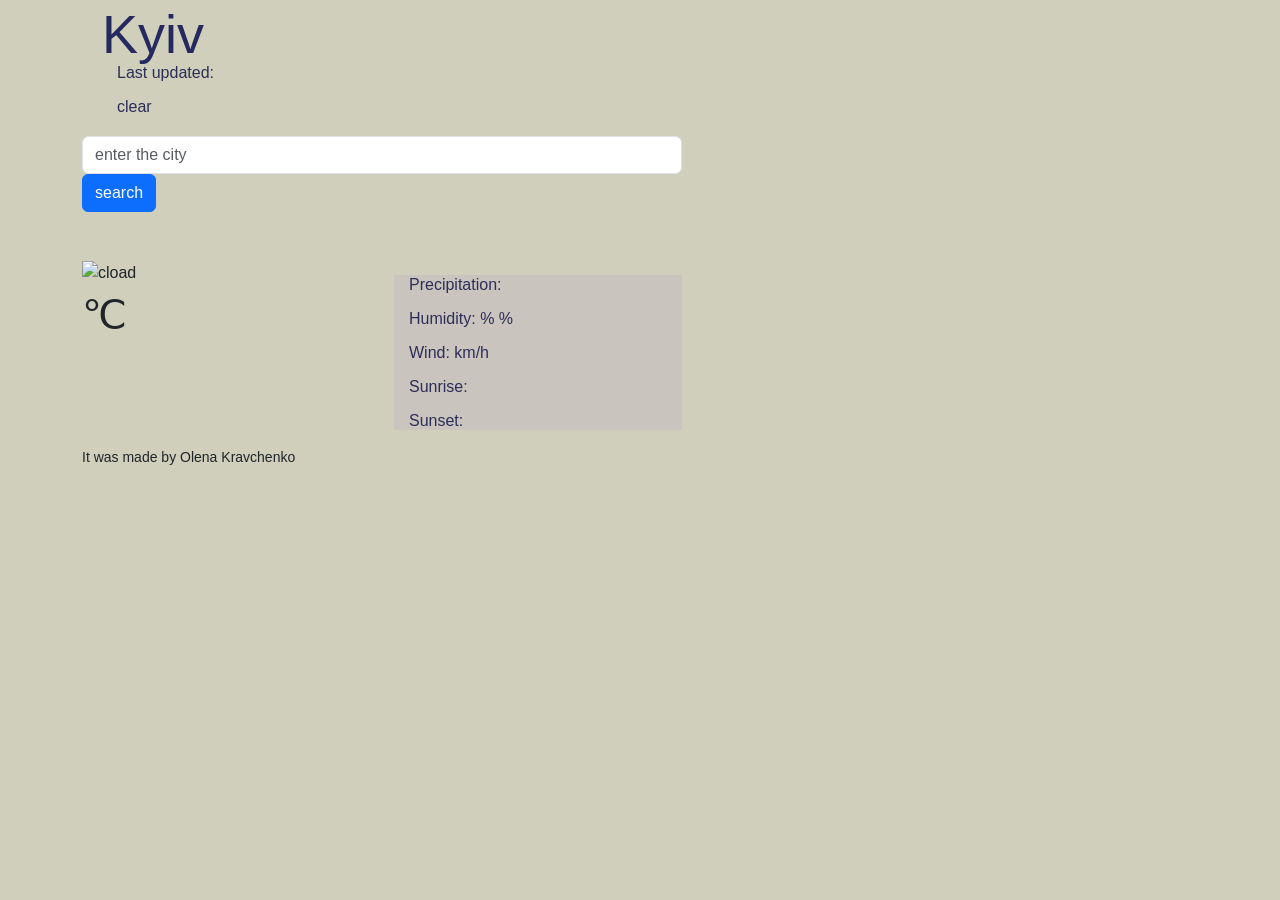
==== weather.html @ bd832c3c "transform" ====
<!DOCTYPE html>
<html lang="en">
  <head>
    <meta charset="UTF-8" />
    <meta http-equiv="X-UA-Compatible" content="IE=edge" />
    <meta name="viewport" content="width=device-width, initial-scale=1.0" />
    <link
      href="https://cdn.jsdelivr.net/npm/bootstrap@5.2.0-beta1/dist/css/bootstrap.min.css"
      rel="stylesheet"
      integrity="sha384-0evHe/X+R7YkIZDRvuzKMRqM+OrBnVFBL6DOitfPri4tjfHxaWutUpFmBp4vmVor"
      crossorigin="anonymous"
    />
    <script
      src="https://cdn.jsdelivr.net/npm/bootstrap@5.2.0-beta1/dist/js/bootstrap.bundle.min.js"
      integrity="sha384-pprn3073KE6tl6bjs2QrFaJGz5/SUsLqktiwsUTF55Jfv3qYSDhgCecCxMW52nD2"
      crossorigin="anonymous"
    ></script>
    <script src="https://unpkg.com/axios/dist/axios.min.js"></script>
    <link rel="stylesheet" href="src/weather.css" />
    <title>vanillawet</title>
  </head>
  <body>
    <div class="container">
      <div class="weather-app-wrapper">
        <div class="weather app">
          <div class="city">
            <h1 id="city">Kyiv</h1>
            <ul>
              <li>Last updated: <span id="date"></span></li>
              <li id="description">clear</li>
            </ul>
          </div>
          <form id="searchForm" class="mb-5">
            <input
              type="search"
              placeholder="enter the city"
              class="form-control"
              id="city-input"
            />
            <input type="submit" value="search" class="btn btn-primary" />
          </form>
          <div class="row">
            <div class="col-6">
              <div class="weather-temperature">
                <img src="src" alt="cload" id="icon" />
                <div class="float-left">
                  <strong id="temperature"></strong>
                  <span>℃</span>
                </div>
              </div>
            </div>
            <div class="col-6">
              <ul class="weatherDetailes">
                <li>Precipitation:<span id="precipitation"></span></li>
                <li>Humidity: <span id="humidity">%</span> %</li>
                <li>Wind: <span id="wind"></span> km/h</li>
                <li>Sunrise: <span id="sunrise"></span></li>
                <li>Sunset: <span id="sunset"></span></li>
              </ul>
            </div>
          </div>
        </div>
        <div class="row" id="forecast"></div>
        <small>It was made by Olena Kravchenko</small>
      </div>
    </div>
  </body>
  <script src="src/weather.js"></script>
</html>
---- src/weather.css ----
body {
  font-family: Verdana, Geneva, Tahoma, sans-serif;
  background-color: rgb(207, 207, 187);
  border: 1 px #4c5258;
}
.weather-app-wrapper {
  max-width: 600px;
  margin: 30 px;
}
.weather-app {
  padding: 20 px;
  border: 1 px solid #4c5258;
  border-radius: 5px;
}

.weather h1 {
  color: rgb(37, 41, 95);
  font-size: 54px;
  font-weight: 500;
  height: 28px;
  line-height: 29px;
  text-align: left;
  margin-bottom: 0;
}

.weather ul {
  margin: 0;
  padding: 0;
}
.weather li {
  list-style: none;
  margin: 15px;
  color: rgb(45, 45, 88);
  font-size: 16 px;
  font-weight: 100;
  line-height: 19px;
}
.city {
  margin-bottom: 20px;
  margin: 20px;
}
.float-left {
  font-size: 40px;
}
.weather-temperature-forecast {
  font-size: 25px;
  margin-bottom: 20px;
}
.forecast-min {
  opacity: 0.5;
}
.weather-date {
  opacity: 0.5;
  font-size: 25px;
}
.weatherDetailes {
  color: black;
  background-color: rgb(201, 196, 190);
}
.container {
  border-radius: 1px #4c5258;
}
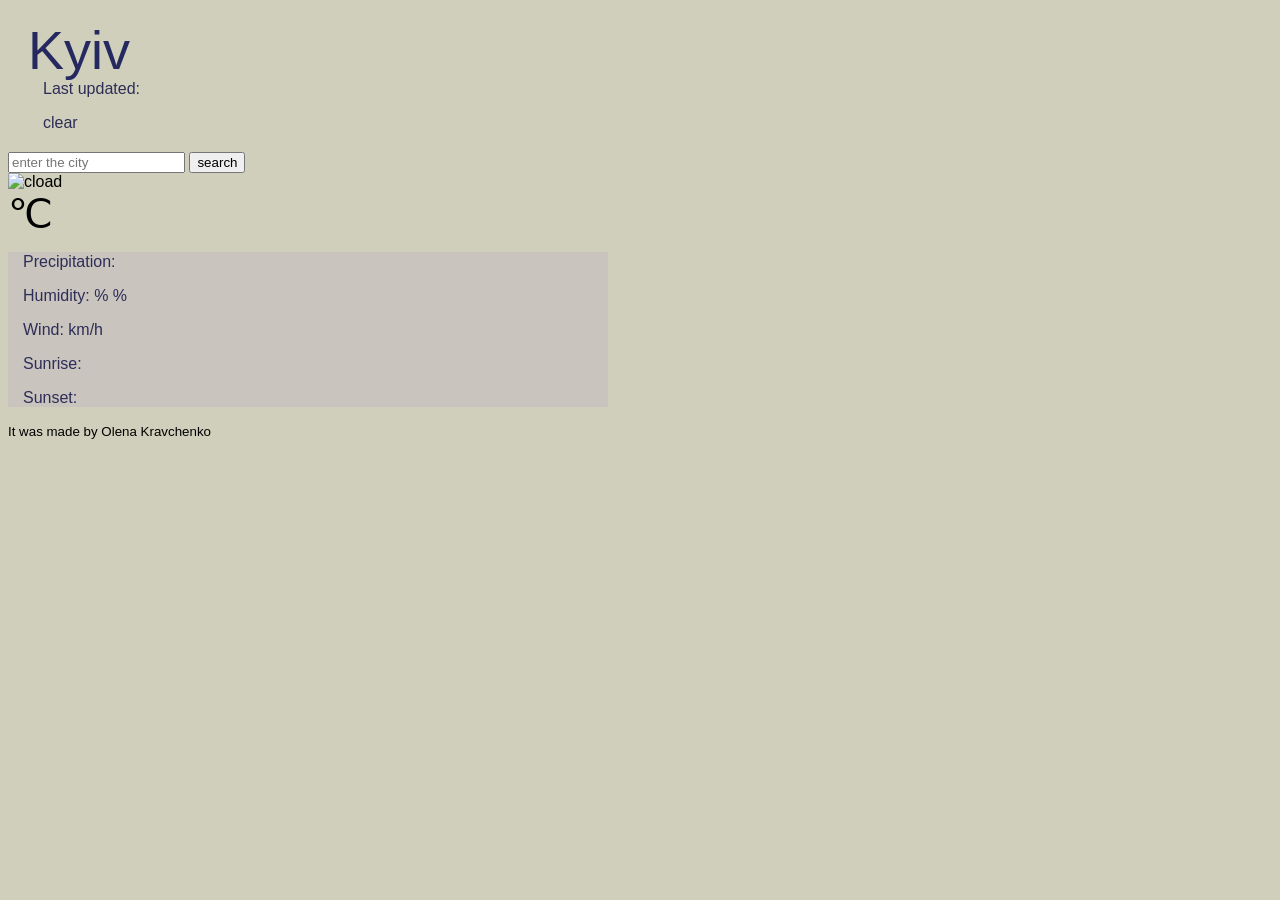
==== commit 6ee5020e: "to improve" ====
--- a/weather.html
+++ b/weather.html
@@ -4,17 +4,7 @@
     <meta charset="UTF-8" />
     <meta http-equiv="X-UA-Compatible" content="IE=edge" />
     <meta name="viewport" content="width=device-width, initial-scale=1.0" />
-    <link
-      href="https://cdn.jsdelivr.net/npm/bootstrap@5.2.0-beta1/dist/css/bootstrap.min.css"
-      rel="stylesheet"
-      integrity="sha384-0evHe/X+R7YkIZDRvuzKMRqM+OrBnVFBL6DOitfPri4tjfHxaWutUpFmBp4vmVor"
-      crossorigin="anonymous"
-    />
-    <script
-      src="https://cdn.jsdelivr.net/npm/bootstrap@5.2.0-beta1/dist/js/bootstrap.bundle.min.js"
-      integrity="sha384-pprn3073KE6tl6bjs2QrFaJGz5/SUsLqktiwsUTF55Jfv3qYSDhgCecCxMW52nD2"
-      crossorigin="anonymous"
-    ></script>
+
     <script src="https://unpkg.com/axios/dist/axios.min.js"></script>
     <link rel="stylesheet" href="src/weather.css" />
     <title>vanillawet</title>
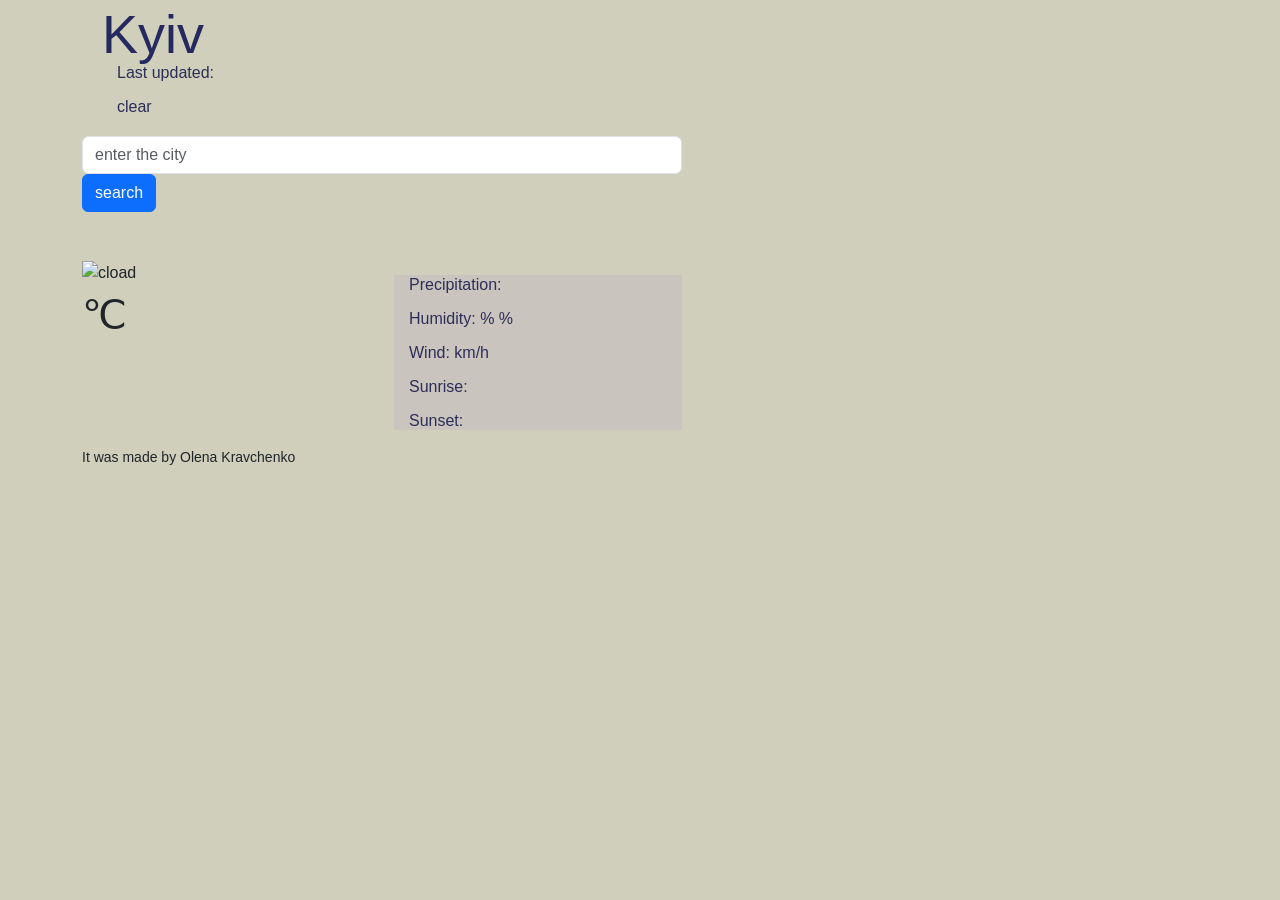
==== commit 79f4bab8: "update" ====
--- a/weather.html
+++ b/weather.html
@@ -4,7 +4,17 @@
     <meta charset="UTF-8" />
     <meta http-equiv="X-UA-Compatible" content="IE=edge" />
     <meta name="viewport" content="width=device-width, initial-scale=1.0" />
-
+    <link
+      href="https://cdn.jsdelivr.net/npm/bootstrap@5.2.0-beta1/dist/css/bootstrap.min.css"
+      rel="stylesheet"
+      integrity="sha384-0evHe/X+R7YkIZDRvuzKMRqM+OrBnVFBL6DOitfPri4tjfHxaWutUpFmBp4vmVor"
+      crossorigin="anonymous"
+    />
+    <script
+      src="https://cdn.jsdelivr.net/npm/bootstrap@5.2.0-beta1/dist/js/bootstrap.bundle.min.js"
+      integrity="sha384-pprn3073KE6tl6bjs2QrFaJGz5/SUsLqktiwsUTF55Jfv3qYSDhgCecCxMW52nD2"
+      crossorigin="anonymous"
+    ></script>
     <script src="https://unpkg.com/axios/dist/axios.min.js"></script>
     <link rel="stylesheet" href="src/weather.css" />
     <title>vanillawet</title>
